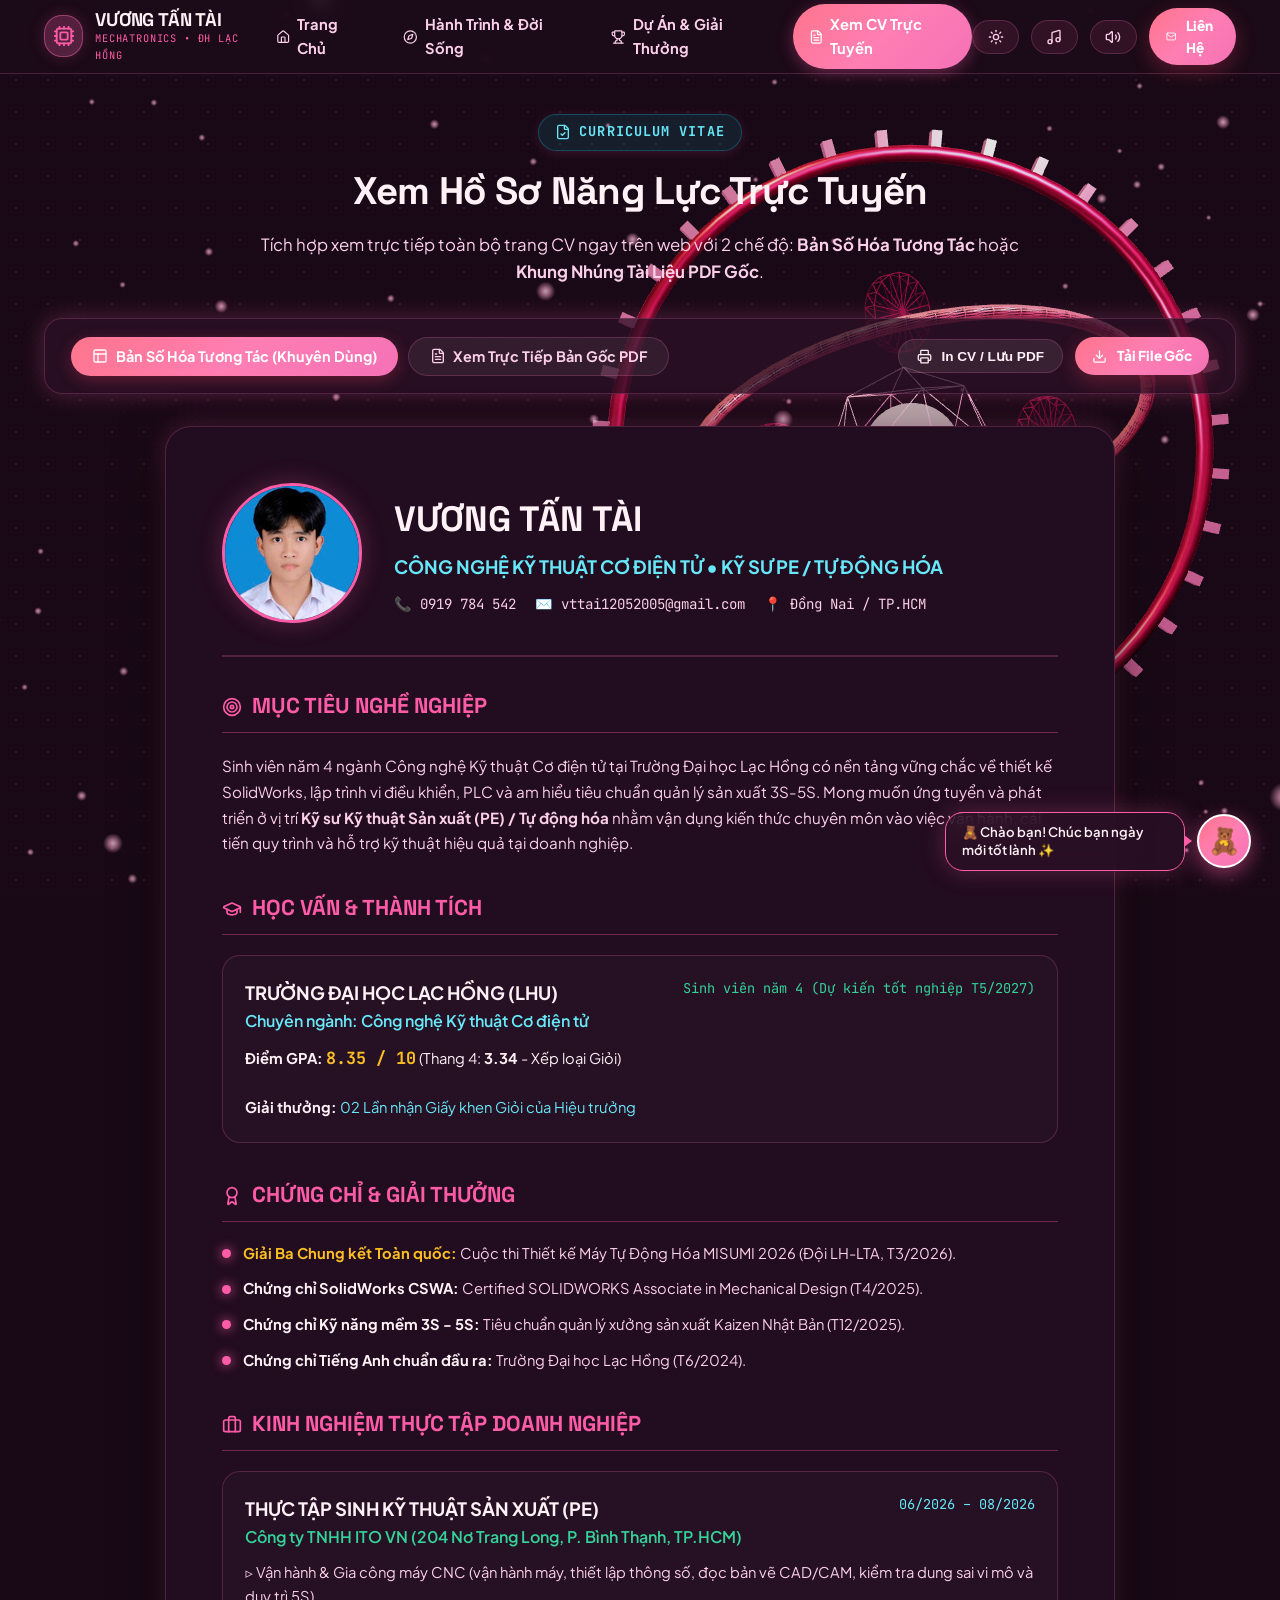
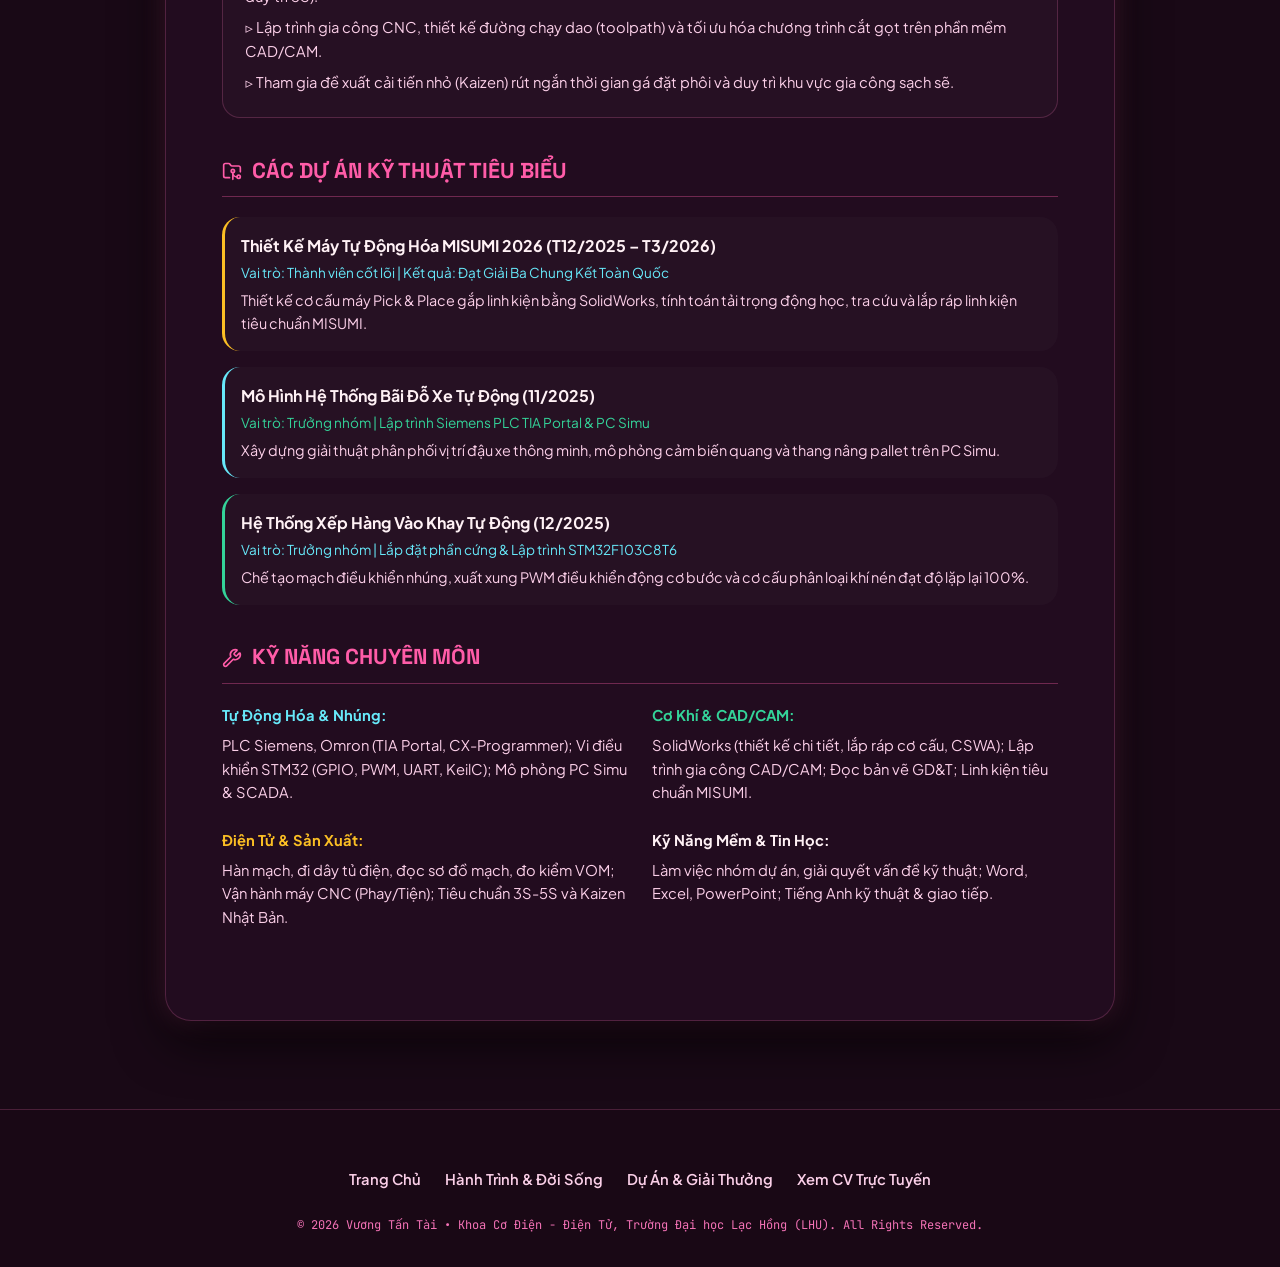
==== cv.html @ c49052ca "feat: portfolio vuong tan tai kawaii pink edition with bgm and video autoplay" ====
<!DOCTYPE html>
<html lang="vi" data-theme="dark">
<head>
  <meta charset="UTF-8">
  <meta name="viewport" content="width=device-width, initial-scale=1.0">
  <title>Xem CV Trực Tuyến | Vương Tấn Tài - Kỹ sư Cơ Điện Tử</title>
  
  <meta name="description" content="Xem trực tiếp bản CV số hóa và tài liệu PDF của Vương Tấn Tài - Kỹ sư Cơ Điện Tử / PE & Tự Động Hóa ĐH Lạc Hồng.">
  <meta property="og:image" content="assets/images/avatar.png">

  <!-- Google Fonts -->
  <link rel="preconnect" href="https://fonts.googleapis.com">
  <link rel="preconnect" href="https://fonts.gstatic.com" crossorigin>
  <link href="https://fonts.googleapis.com/css2?family=JetBrains+Mono:wght@400;600;700&family=Plus+Jakarta+Sans:wght@400;500;600;700;800&family=Space+Grotesk:wght@500;600;700;800&display=swap" rel="stylesheet">

  <link rel="stylesheet" href="assets/css/style.css">
  <link rel="stylesheet" href="assets/css/components.css">
  <link rel="icon" type="image/svg+xml" href="assets/images/svg/lhu-logo.svg">
</head>
<body>

  <!-- Three.js 3D Background Scene -->
  <div id="three-canvas-container"></div>
  <div class="bg-grid-overlay"></div>
  <div class="noise-overlay"></div>

  <div class="app-wrapper">

    <!-- Header Navigation Bar -->
    <header class="hud-nav">
      <div class="container hud-nav-inner">
        <a href="index.html" class="brand-logo">
          <div class="brand-icon">
            <i data-lucide="cpu" style="width:22px;height:22px;"></i>
          </div>
          <div class="brand-text">
            <span class="brand-name">VƯƠNG TẤN TÀI</span>
            <span class="brand-badge">MECHATRONICS &bull; ĐH LẠC HỒNG</span>
          </div>
        </a>

        <nav>
          <ul class="nav-links">
            <li><a href="index.html" class="nav-link"><i data-lucide="home" style="width:16px;height:16px;"></i> Trang Chủ</a></li>
            <li><a href="hanh-trinh.html" class="nav-link"><i data-lucide="compass" style="width:16px;height:16px;"></i> Hành Trình & Đời Sống</a></li>
            <li><a href="du-an-giai-thuong.html" class="nav-link"><i data-lucide="trophy" style="width:16px;height:16px;"></i> Dự Án & Giải Thưởng</a></li>
            <li><a href="cv.html" class="nav-link active"><i data-lucide="file-text" style="width:16px;height:16px;"></i> Xem CV Trực Tuyến</a></li>
          </ul>
        </nav>

        <div class="nav-actions">
          <button id="btn-theme-toggle" class="btn-icon" title="Chế độ màu">
            <i data-lucide="sun" style="width:16px;height:16px;"></i>
          </button>
          <button id="btn-music-toggle" class="btn-icon" title="Bật/Tắt nhạc nền (BGM)">
            <i data-lucide="music" style="width:16px;height:16px;"></i>
          </button>
          <button id="btn-sound-toggle" class="btn-icon" title="Âm thanh hiệu ứng">
            <i data-lucide="volume-2" style="width:16px;height:16px;"></i>
          </button>
          <a href="index.html#contact" class="btn-primary" style="padding:0.45rem 1.1rem;font-size:0.85rem;">
            <i data-lucide="mail" style="width:15px;height:15px;"></i>
            <span>Liên Hệ</span>
          </a>
        </div>
      </div>
    </header>

    <!-- Page Header Banner -->
    <section class="section" style="padding-top:calc(var(--header-height) + 2.5rem);padding-bottom:2rem;">
      <div class="container text-center" style="max-width:850px;margin:0 auto;text-align:center;">
        <div class="section-tag" style="background:rgba(0,217,245,0.1);border-color:rgba(0,217,245,0.25);color:var(--accent-cyan);">
          <i data-lucide="file-check"></i>
          <span>Curriculum Vitae</span>
        </div>
        <h1 class="section-title">
          Xem Hồ Sơ Năng Lực Trực Tuyến
        </h1>
        <p class="section-subtitle">
          Tích hợp xem trực tiếp toàn bộ trang CV ngay trên web với 2 chế độ: <strong>Bản Số Hóa Tương Tác</strong> hoặc <strong>Khung Nhúng Tài Liệu PDF Gốc</strong>.
        </p>
      </div>
    </section>

    <!-- CV Viewer Main Wrapper -->
    <section class="section" style="padding-top:0;">
      <div class="container">
        
        <!-- View Controls Toolbar -->
        <div class="cv-viewer-controls">
          <div class="cv-tabs">
            <button id="tab-btn-digital" class="cv-tab-btn active" onclick="switchCvView('digital')">
              <i data-lucide="layout" style="width:16px;height:16px;"></i>
              <span>Bản Số Hóa Tương Tác (Khuyên Dùng)</span>
            </button>
            <button id="tab-btn-pdf" class="cv-tab-btn" onclick="switchCvView('pdf')">
              <i data-lucide="file-text" style="width:16px;height:16px;"></i>
              <span>Xem Trực Tiếp Bản Gốc PDF</span>
            </button>
          </div>

          <div style="display:flex;align-items:center;gap:0.75rem;">
            <button class="btn-secondary" onclick="window.print()" style="padding:0.5rem 1.1rem;font-size:0.85rem;" title="In CV ra giấy hoặc xuất PDF trình duyệt">
              <i data-lucide="printer" style="width:15px;height:15px;"></i>
              <span>In CV / Lưu PDF</span>
            </button>
            <a href="assets/docs/CV-VuongTanTai-Mechatronics.pdf" target="_blank" download="CV-VuongTanTai-Mechatronics.pdf" class="btn-primary" style="padding:0.5rem 1.1rem;font-size:0.85rem;" title="Tải file PDF lưu về máy">
              <i data-lucide="download" style="width:15px;height:15px;"></i>
              <span>Tải File Gốc</span>
            </a>
          </div>
        </div>

        <!-- 1. VIEW MODE A: Digital Interactive Web CV Sheet -->
        <div id="cv-digital-view" class="digital-cv-sheet">
          
          <!-- Header: Avatar + Title -->
          <div class="cv-sheet-header">
            <div class="cv-avatar-box">
              <img src="assets/images/avatar.png" alt="Vương Tấn Tài">
            </div>
            <div>
              <h2 style="font-family:var(--font-display);font-size:2.2rem;font-weight:800;color:var(--text-primary);margin-bottom:0.3rem;">
                VƯƠNG TẤN TÀI
              </h2>
              <div style="font-size:1.15rem;font-weight:700;color:var(--accent-cyan);margin-bottom:0.75rem;">
                CÔNG NGHỆ KỸ THUẬT CƠ ĐIỆN TỬ &bull; KỸ SƯ PE / TỰ ĐỘNG HÓA
              </div>
              <div style="display:flex;flex-wrap:wrap;gap:1.2rem;font-size:0.88rem;color:var(--text-secondary);font-family:var(--font-mono);">
                <span>📞 0919 784 542</span>
                <span>✉️ vttai12052005@gmail.com</span>
                <span>📍 Đồng Nai / TP.HCM</span>
              </div>
            </div>
          </div>

          <!-- Section 1: Tóm Tắt & Mục Tiêu Nghề Nghiệp -->
          <div class="cv-section-block">
            <div class="cv-block-title">
              <i data-lucide="target" style="width:20px;height:20px;"></i>
              <span>MỤC TIÊU NGHỀ NGHIỆP</span>
            </div>
            <p style="color:var(--text-secondary);line-height:1.7;font-size:0.95rem;">
              Sinh viên năm 4 ngành Công nghệ Kỹ thuật Cơ điện tử tại Trường Đại học Lạc Hồng có nền tảng vững chắc về thiết kế SolidWorks, lập trình vi điều khiển, PLC và am hiểu tiêu chuẩn quản lý sản xuất 3S-5S. Mong muốn ứng tuyển và phát triển ở vị trí <strong>Kỹ sư Kỹ thuật Sản xuất (PE) / Tự động hóa</strong> nhằm vận dụng kiến thức chuyên môn vào việc vận hành, cải tiến quy trình và hỗ trợ kỹ thuật hiệu quả tại doanh nghiệp.
            </p>
          </div>

          <!-- Section 2: Học Vấn & Thành Tích Xuất Sắc -->
          <div class="cv-section-block">
            <div class="cv-block-title">
              <i data-lucide="graduation-cap" style="width:20px;height:20px;"></i>
              <span>HỌC VẤN & THÀNH TÍCH</span>
            </div>
            <div style="background:rgba(255,255,255,0.02);border:1px solid var(--border-color);border-radius:var(--radius-md);padding:1.4rem;">
              <div style="display:flex;justify-content:space-between;align-items:flex-start;flex-wrap:wrap;margin-bottom:0.5rem;">
                <div>
                  <h4 style="font-size:1.15rem;color:var(--text-primary);font-weight:700;">TRƯỜNG ĐẠI HỌC LẠC HỒNG (LHU)</h4>
                  <div style="color:var(--accent-cyan);font-weight:600;">Chuyên ngành: Công nghệ Kỹ thuật Cơ điện tử</div>
                </div>
                <div class="font-mono" style="font-size:0.85rem;color:var(--accent-emerald);">
                  Sinh viên năm 4 (Dự kiến tốt nghiệp T5/2027)
                </div>
              </div>
              <div style="margin-top:0.75rem;display:flex;flex-wrap:wrap;gap:1.5rem;font-size:0.92rem;">
                <div><strong>Điểm GPA:</strong> <span class="text-gold font-mono" style="font-size:1.05rem;font-weight:700;">8.35 / 10</span> (Thang 4: <strong>3.34</strong> - Xếp loại Giỏi)</div>
                <div><strong>Giải thưởng:</strong> <span style="color:var(--accent-cyan);">02 Lần nhận Giấy khen Giỏi của Hiệu trưởng</span></div>
              </div>
            </div>
          </div>

          <!-- Section 3: Chứng Chỉ Chuyên Môn -->
          <div class="cv-section-block">
            <div class="cv-block-title">
              <i data-lucide="award" style="width:20px;height:20px;"></i>
              <span>CHỨNG CHỈ & GIẢI THƯỞNG</span>
            </div>
            <ul style="list-style:none;display:flex;flex-direction:column;gap:0.75rem;font-size:0.92rem;color:var(--text-secondary);">
              <li style="display:flex;align-items:center;gap:0.75rem;">
                <span class="pulse-dot"></span>
                <span><strong style="color:var(--accent-gold);">Giải Ba Chung kết Toàn quốc:</strong> Cuộc thi Thiết kế Máy Tự Động Hóa MISUMI 2026 (Đội LH-LTA, T3/2026).</span>
              </li>
              <li style="display:flex;align-items:center;gap:0.75rem;">
                <span class="pulse-dot"></span>
                <span><strong style="color:var(--text-primary);">Chứng chỉ SolidWorks CSWA:</strong> Certified SOLIDWORKS Associate in Mechanical Design (T4/2025).</span>
              </li>
              <li style="display:flex;align-items:center;gap:0.75rem;">
                <span class="pulse-dot"></span>
                <span><strong style="color:var(--text-primary);">Chứng chỉ Kỹ năng mềm 3S - 5S:</strong> Tiêu chuẩn quản lý xưởng sản xuất Kaizen Nhật Bản (T12/2025).</span>
              </li>
              <li style="display:flex;align-items:center;gap:0.75rem;">
                <span class="pulse-dot"></span>
                <span><strong style="color:var(--text-primary);">Chứng chỉ Tiếng Anh chuẩn đầu ra:</strong> Trường Đại học Lạc Hồng (T6/2024).</span>
              </li>
            </ul>
          </div>

          <!-- Section 4: Kinh Nghiệm Thực Tế -->
          <div class="cv-section-block">
            <div class="cv-block-title">
              <i data-lucide="briefcase" style="width:20px;height:20px;"></i>
              <span>KINH NGHIỆM THỰC TẬP DOANH NGHIỆP</span>
            </div>
            <div style="background:rgba(255,255,255,0.02);border:1px solid var(--border-color);border-radius:var(--radius-md);padding:1.4rem;">
              <div style="display:flex;justify-content:space-between;align-items:flex-start;flex-wrap:wrap;margin-bottom:0.5rem;">
                <div>
                  <h4 style="font-size:1.15rem;color:var(--text-primary);font-weight:700;">THỰC TẬP SINH KỸ THUẬT SẢN XUẤT (PE)</h4>
                  <div style="color:var(--accent-emerald);font-weight:600;">Công ty TNHH ITO VN (204 Nơ Trang Long, P. Bình Thạnh, TP.HCM)</div>
                </div>
                <div class="font-mono" style="font-size:0.85rem;color:var(--accent-cyan);">
                  06/2026 – 08/2026
                </div>
              </div>
              <ul style="list-style:none;margin-top:0.75rem;display:flex;flex-direction:column;gap:0.5rem;font-size:0.92rem;color:var(--text-secondary);">
                <li>▹ Vận hành & Gia công máy CNC (vận hành máy, thiết lập thông số, đọc bản vẽ CAD/CAM, kiểm tra dung sai vi mô và duy trì 5S).</li>
                <li>▹ Lập trình gia công CNC, thiết kế đường chạy dao (toolpath) và tối ưu hóa chương trình cắt gọt trên phần mềm CAD/CAM.</li>
                <li>▹ Tham gia đề xuất cải tiến nhỏ (Kaizen) rút ngắn thời gian gá đặt phôi và duy trì khu vực gia công sạch sẽ.</li>
              </ul>
            </div>
          </div>

          <!-- Section 5: Các Dự Án Đại Học Tiêu Biểu -->
          <div class="cv-section-block">
            <div class="cv-block-title">
              <i data-lucide="folder-git-2" style="width:20px;height:20px;"></i>
              <span>CÁC DỰ ÁN KỸ THUẬT TIÊU BIỂU</span>
            </div>
            <div style="display:flex;flex-direction:column;gap:1rem;">
              <div style="padding:1rem;background:rgba(255,255,255,0.02);border-radius:var(--radius-md);border-left:3px solid var(--accent-gold);">
                <strong style="color:var(--text-primary);display:block;font-size:1rem;">Thiết Kế Máy Tự Động Hóa MISUMI 2026 (T12/2025 – T3/2026)</strong>
                <span style="font-size:0.85rem;color:var(--accent-cyan);">Vai trò: Thành viên cốt lõi | Kết quả: Đạt Giải Ba Chung Kết Toàn Quốc</span>
                <p style="font-size:0.9rem;color:var(--text-secondary);margin-top:0.3rem;">Thiết kế cơ cấu máy Pick & Place gắp linh kiện bằng SolidWorks, tính toán tải trọng động học, tra cứu và lắp ráp linh kiện tiêu chuẩn MISUMI.</p>
              </div>

              <div style="padding:1rem;background:rgba(255,255,255,0.02);border-radius:var(--radius-md);border-left:3px solid var(--accent-cyan);">
                <strong style="color:var(--text-primary);display:block;font-size:1rem;">Mô Hình Hệ Thống Bãi Đỗ Xe Tự Động (11/2025)</strong>
                <span style="font-size:0.85rem;color:var(--accent-emerald);">Vai trò: Trưởng nhóm | Lập trình Siemens PLC TIA Portal & PC Simu</span>
                <p style="font-size:0.9rem;color:var(--text-secondary);margin-top:0.3rem;">Xây dựng giải thuật phân phối vị trí đậu xe thông minh, mô phỏng cảm biến quang và thang nâng pallet trên PC Simu.</p>
              </div>

              <div style="padding:1rem;background:rgba(255,255,255,0.02);border-radius:var(--radius-md);border-left:3px solid var(--accent-emerald);">
                <strong style="color:var(--text-primary);display:block;font-size:1rem;">Hệ Thống Xếp Hàng Vào Khay Tự Động (12/2025)</strong>
                <span style="font-size:0.85rem;color:var(--accent-cyan);">Vai trò: Trưởng nhóm | Lắp đặt phần cứng & Lập trình STM32F103C8T6</span>
                <p style="font-size:0.9rem;color:var(--text-secondary);margin-top:0.3rem;">Chế tạo mạch điều khiển nhúng, xuất xung PWM điều khiển động cơ bước và cơ cấu phân loại khí nén đạt độ lặp lại 100%.</p>
              </div>
            </div>
          </div>

          <!-- Section 6: Kỹ Năng Kỹ Thuật -->
          <div class="cv-section-block">
            <div class="cv-block-title">
              <i data-lucide="wrench" style="width:20px;height:20px;"></i>
              <span>KỸ NĂNG CHUYÊN MÔN</span>
            </div>
            <div style="display:grid;grid-template-columns:1fr 1fr;gap:1.5rem;font-size:0.92rem;">
              <div>
                <strong style="color:var(--accent-cyan);display:block;margin-bottom:0.4rem;">Tự Động Hóa & Nhúng:</strong>
                <p style="color:var(--text-secondary);">PLC Siemens, Omron (TIA Portal, CX-Programmer); Vi điều khiển STM32 (GPIO, PWM, UART, KeilC); Mô phỏng PC Simu & SCADA.</p>
              </div>
              <div>
                <strong style="color:var(--accent-emerald);display:block;margin-bottom:0.4rem;">Cơ Khí & CAD/CAM:</strong>
                <p style="color:var(--text-secondary);">SolidWorks (thiết kế chi tiết, lắp ráp cơ cấu, CSWA); Lập trình gia công CAD/CAM; Đọc bản vẽ GD&T; Linh kiện tiêu chuẩn MISUMI.</p>
              </div>
              <div>
                <strong style="color:var(--accent-gold);display:block;margin-bottom:0.4rem;">Điện Tử & Sản Xuất:</strong>
                <p style="color:var(--text-secondary);">Hàn mạch, đi dây tủ điện, đọc sơ đồ mạch, đo kiểm VOM; Vận hành máy CNC (Phay/Tiện); Tiêu chuẩn 3S-5S và Kaizen Nhật Bản.</p>
              </div>
              <div>
                <strong style="color:var(--text-primary);display:block;margin-bottom:0.4rem;">Kỹ Năng Mềm & Tin Học:</strong>
                <p style="color:var(--text-secondary);">Làm việc nhóm dự án, giải quyết vấn đề kỹ thuật; Word, Excel, PowerPoint; Tiếng Anh kỹ thuật & giao tiếp.</p>
              </div>
            </div>
          </div>

        </div>

        <!-- 2. VIEW MODE B: Embedded PDF Document Viewer -->
        <div id="cv-pdf-view" class="pdf-embed-wrapper" style="display:none;">
          <object data="assets/docs/CV-VuongTanTai-Mechatronics.pdf" type="application/pdf" width="100%" height="100%">
            <iframe src="assets/docs/CV-VuongTanTai-Mechatronics.pdf" width="100%" height="100%" style="border:none;">
              <p>Trình duyệt của bạn không hỗ trợ xem PDF trực tiếp. <a href="assets/docs/CV-VuongTanTai-Mechatronics.pdf" target="_blank" style="color:var(--accent-emerald);">Nhấn vào đây để tải về file PDF</a>.</p>
            </iframe>
          </object>
        </div>

      </div>
    </section>

    <!-- Footer -->
    <footer class="site-footer">
      <div class="container" style="text-align:center;">
        <ul class="footer-nav">
          <li><a href="index.html">Trang Chủ</a></li>
          <li><a href="hanh-trinh.html">Hành Trình & Đời Sống</a></li>
          <li><a href="du-an-giai-thuong.html">Dự Án & Giải Thưởng</a></li>
          <li><a href="cv.html">Xem CV Trực Tuyến</a></li>
        </ul>
        <div class="font-mono" style="font-size:0.75rem;color:var(--text-muted);">
          &copy; 2026 Vương Tấn Tài &bull; Khoa Cơ Điện - Điện Tử, Trường Đại học Lạc Hồng (LHU). All Rights Reserved.
        </div>
      </div>
    </footer>

  </div>

  <!-- Global Lightbox Modal -->
  <div id="portfolio-modal" class="modal-overlay">
    <div class="modal-content-box">
      <button class="modal-close-btn" onclick="closeModal()" title="Đóng cửa sổ">
        <i data-lucide="x" style="width:20px;height:20px;"></i>
      </button>
      <div id="modal-body-content"></div>
    </div>
  </div>

  <!-- Toast Notification Alert -->
  <div id="toast-msg" class="toast-msg">
    <i data-lucide="check-circle" style="color:var(--accent-emerald);width:20px;height:20px;"></i>
    <span id="toast-text">Đã sao chép!</span>
  </div>

  <!-- Scripts -->
  <script src="assets/vendor/three.min.js"></script>
  <script src="assets/vendor/gsap.min.js"></script>
  <script src="assets/vendor/ScrollTrigger.min.js"></script>
  <script src="assets/vendor/canvas-confetti.min.js"></script>
  <script src="assets/vendor/lucide.min.js"></script>

  <script src="assets/js/data.js"></script>
  <script src="assets/js/three-scene.js"></script>
  <script src="assets/js/gsap-animations.js"></script>
  <script src="assets/js/main.js"></script>

  <script>
    function switchCvView(mode) {
      const digitalView = document.getElementById('cv-digital-view');
      const pdfView = document.getElementById('cv-pdf-view');
      const btnDigital = document.getElementById('tab-btn-digital');
      const btnPdf = document.getElementById('tab-btn-pdf');

      if (mode === 'digital') {
        digitalView.style.display = 'block';
        pdfView.style.display = 'none';
        btnDigital.classList.add('active');
        btnPdf.classList.remove('active');
      } else {
        digitalView.style.display = 'none';
        pdfView.style.display = 'block';
        btnPdf.classList.add('active');
        btnDigital.classList.remove('active');
      }
    }
  </script>
</body>
</html>
---- assets/css/style.css ----
/* 
 * Kawaii Pink & Sakura Theme Stylesheet
 * Portfolio of Vuong Tan Tai - Mechatronics & PE Engineer (Cute Edition)
 */

:root {
  /* Sweet Sakura Dark / Cyber Pink (Default) */
  --bg-primary: #190916;
  --bg-secondary: #270f22;
  --bg-card: rgba(45, 17, 39, 0.75);
  --bg-card-hover: rgba(65, 23, 56, 0.92);
  --bg-glass: rgba(28, 11, 25, 0.88);
  --border-color: rgba(244, 114, 182, 0.22);
  --border-glow: rgba(255, 105, 180, 0.45);
  
  --text-primary: #fff1f5;
  --text-secondary: #fbcfe8;
  --text-muted: #f472b6;
  
  --accent-pink: #ff5ca8;
  --accent-sakura: #f472b6;
  --accent-rose: #fb7185;
  --accent-strawberry: #f43f5e;
  --accent-cream: #ffe4e6;
  --accent-gold: #fbbf24;
  --accent-cyan: #67e8f9;
  --accent-emerald: #34d399;
  --accent-purple: #c084fc;
  
  --gradient-cyber: linear-gradient(135deg, #ff758c 0%, #ff7eb3 50%, #f472b6 100%);
  --gradient-gold: linear-gradient(135deg, #fbcfe8 0%, #fbbf24 100%);
  --gradient-card: linear-gradient(180deg, rgba(65, 23, 56, 0.5) 0%, rgba(35, 13, 31, 0.8) 100%);
  
  --font-sans: 'Plus Jakarta Sans', system-ui, -apple-system, sans-serif;
  --font-display: 'Space Grotesk', system-ui, sans-serif;
  --font-mono: 'JetBrains Mono', monospace;
  
  --radius-sm: 10px;
  --radius-md: 18px;
  --radius-lg: 26px;
  --radius-full: 9999px;
  
  --shadow-glow: 0 0 25px rgba(255, 105, 180, 0.25);
  --shadow-card: 0 10px 30px -10px rgba(0, 0, 0, 0.6);
  
  --header-height: 74px;
  --transition-fast: 0.2s cubic-bezier(0.34, 1.56, 0.64, 1);
  --transition-normal: 0.35s cubic-bezier(0.16, 1, 0.3, 1);
}

[data-theme="light"] {
  /* Pastel Strawberry Milk (Light Cute Mode) */
  --bg-primary: #fff5f8;
  --bg-secondary: #fdf2f8;
  --bg-card: rgba(255, 255, 255, 0.94);
  --bg-card-hover: rgba(255, 255, 255, 1);
  --bg-glass: rgba(255, 245, 248, 0.92);
  --border-color: rgba(244, 114, 182, 0.28);
  --border-glow: rgba(251, 113, 133, 0.45);
  
  --text-primary: #4c0519;
  --text-secondary: #831843;
  --text-muted: #be185d;
  
  --shadow-card: 0 12px 30px -5px rgba(244, 63, 94, 0.08);
  --shadow-glow: 0 0 25px rgba(244, 114, 182, 0.22);
}

/* Reset & Custom Teddy Bear Cursor */
*, *::before, *::after {
  box-sizing: border-box;
  margin: 0;
  padding: 0;
}

html, body {
  cursor: url('../images/svg/cute-bear-cursor.svg') 4 4, auto !important;
  scroll-behavior: smooth;
  font-size: 16px;
  text-size-adjust: 100%;
}

a, button, [role="button"], input, select, textarea, .spotlight-card, .btn-primary, .btn-secondary, .nav-link, .gallery-media, .cv-tab-btn {
  cursor: url('../images/svg/cute-bear-pointer.svg') 12 12, pointer !important;
}

body {
  font-family: var(--font-sans);
  background-color: var(--bg-primary);
  color: var(--text-primary);
  line-height: 1.6;
  overflow-x: hidden;
  position: relative;
  min-height: 100vh;
  transition: background-color var(--transition-normal), color var(--transition-normal);
}

/* Floating Cute Trail Sparkle Element */
.kawaii-sparkle {
  position: fixed;
  pointer-events: none;
  z-index: 99999;
  user-select: none;
  font-size: 1.25rem;
  animation: float-sparkle 1.2s cubic-bezier(0.25, 1, 0.5, 1) forwards;
  filter: drop-shadow(0 2px 6px rgba(244, 63, 94, 0.4));
}

@keyframes float-sparkle {
  0% {
    opacity: 1;
    transform: translate(-50%, -50%) scale(0.6) rotate(0deg);
  }
  50% {
    opacity: 0.9;
    transform: translate(-50%, -80px) scale(1.2) rotate(20deg);
  }
  100% {
    opacity: 0;
    transform: translate(-50%, -130px) scale(0.4) rotate(45deg);
  }
}

/* Three.js Canvas container */
#three-canvas-container {
  position: fixed;
  top: 0;
  left: 0;
  width: 100vw;
  height: 100vh;
  z-index: 1;
  pointer-events: auto;
  opacity: 0.88;
}

/* Cute Pastel Dot Grid Pattern */
.bg-grid-overlay {
  position: fixed;
  top: 0;
  left: 0;
  width: 100%;
  height: 100%;
  background-image: 
    radial-gradient(rgba(244, 114, 182, 0.15) 1.5px, transparent 1.5px);
  background-size: 32px 32px;
  pointer-events: none;
  z-index: 0;
}

.noise-overlay {
  position: fixed;
  top: 0;
  left: 0;
  width: 100%;
  height: 100%;
  opacity: 0.02;
  pointer-events: none;
  z-index: 2;
  background-image: radial-gradient(rgba(255,255,255,0.8) 1px, transparent 0);
  background-size: 8px 8px;
}

/* App Main Wrapper */
.app-wrapper {
  position: relative;
  z-index: 3;
}

.container {
  width: 100%;
  max-width: 1240px;
  margin-left: auto;
  margin-right: auto;
  padding-left: 1.5rem;
  padding-right: 1.5rem;
}

/* Section Common */
.section {
  padding: 5.5rem 0;
  position: relative;
}

.section-header {
  text-align: center;
  max-width: 820px;
  margin: 0 auto 3rem auto;
}

.section-tag {
  display: inline-flex;
  align-items: center;
  gap: 0.5rem;
  font-family: var(--font-mono);
  font-size: 0.85rem;
  font-weight: 700;
  letter-spacing: 0.08em;
  text-transform: uppercase;
  color: var(--accent-pink);
  background: rgba(255, 92, 168, 0.14);
  border: 1px solid rgba(255, 92, 168, 0.35);
  padding: 0.4rem 1rem;
  border-radius: var(--radius-full);
  margin-bottom: 1rem;
  box-shadow: 0 2px 12px rgba(255, 92, 168, 0.15);
}

.section-tag i, .section-tag svg {
  width: 16px;
  height: 16px;
}

.section-title {
  font-family: var(--font-display);
  font-size: 2.4rem;
  font-weight: 800;
  letter-spacing: -0.02em;
  color: var(--text-primary);
  line-height: 1.25;
  margin-bottom: 1rem;
}

.section-subtitle {
  font-size: 1.05rem;
  color: var(--text-secondary);
  line-height: 1.65;
}

/* Typography Helpers */
.text-gradient {
  background: var(--gradient-cyber);
  -webkit-background-clip: text;
  -webkit-text-fill-color: transparent;
  display: inline-block;
}

.text-gold { color: var(--accent-gold); }
.text-cyan { color: var(--accent-pink); }
.text-emerald { color: #f43f5e; }
.font-mono { font-family: var(--font-mono); }

/* HUD Navigation Bar */
.hud-nav {
  position: fixed;
  top: 0;
  left: 0;
  right: 0;
  height: var(--header-height);
  background: var(--bg-glass);
  backdrop-filter: blur(18px);
  -webkit-backdrop-filter: blur(18px);
  border-bottom: 1px solid var(--border-color);
  z-index: 100;
  transition: all var(--transition-fast);
}

.hud-nav-inner {
  display: flex;
  align-items: center;
  justify-content: space-between;
  height: 100%;
}

.brand-logo {
  display: flex;
  align-items: center;
  gap: 0.75rem;
  text-decoration: none;
  color: var(--text-primary);
}

.brand-icon {
  width: 42px;
  height: 42px;
  border-radius: var(--radius-md);
  background: linear-gradient(135deg, rgba(255, 92, 168, 0.25), rgba(244, 114, 182, 0.25));
  border: 1px solid var(--border-glow);
  display: flex;
  align-items: center;
  justify-content: center;
  color: var(--accent-pink);
  font-size: 1.3rem;
  box-shadow: 0 0 15px rgba(255, 92, 168, 0.2);
}

.brand-text {
  display: flex;
  flex-direction: column;
}

.brand-name {
  font-family: var(--font-display);
  font-size: 1.15rem;
  font-weight: 800;
  letter-spacing: -0.01em;
  line-height: 1.1;
}

.brand-badge {
  font-family: var(--font-mono);
  font-size: 0.65rem;
  color: var(--accent-pink);
  letter-spacing: 0.08em;
  text-transform: uppercase;
}

/* Nav Links for 4 Multi-Pages */
.nav-links {
  display: flex;
  align-items: center;
  gap: 0.5rem;
  list-style: none;
}

.nav-link {
  display: inline-flex;
  align-items: center;
  gap: 0.45rem;
  padding: 0.55rem 1rem;
  font-size: 0.92rem;
  font-weight: 700;
  color: var(--text-secondary);
  text-decoration: none;
  border-radius: var(--radius-full);
  transition: all var(--transition-fast);
}

.nav-link:hover {
  color: var(--text-primary);
  background: rgba(244, 114, 182, 0.15);
  transform: translateY(-1px);
}

.nav-link.active {
  color: #fff;
  background: var(--gradient-cyber);
  box-shadow: 0 4px 15px rgba(255, 92, 168, 0.35);
}

.nav-actions {
  display: flex;
  align-items: center;
  gap: 0.75rem;
}

.btn-icon {
  padding: 0.5rem 0.9rem;
  border-radius: var(--radius-full);
  background: rgba(255, 92, 168, 0.1);
  border: 1px solid var(--border-color);
  color: var(--text-secondary);
  cursor: pointer;
  display: inline-flex;
  align-items: center;
  gap: 0.4rem;
  font-size: 0.85rem;
  font-weight: 700;
  transition: all var(--transition-fast);
}

.btn-icon:hover {
  color: var(--text-primary);
  border-color: var(--accent-pink);
  background: rgba(255, 92, 168, 0.2);
  transform: scale(1.05);
}

.btn-icon.music-playing {
  color: #fff;
  background: var(--gradient-cyber);
  border-color: transparent;
  box-shadow: 0 0 16px rgba(255, 92, 168, 0.6);
  animation: pulseMusicBtn 2.2s infinite ease-in-out;
}

@keyframes pulseMusicBtn {
  0%, 100% {
    transform: scale(1);
    box-shadow: 0 0 12px rgba(255, 92, 168, 0.45);
  }
  50% {
    transform: scale(1.08);
    box-shadow: 0 0 22px rgba(255, 92, 168, 0.75);
  }
}

/* Buttons */
.btn-primary {
  display: inline-flex;
  align-items: center;
  justify-content: center;
  gap: 0.6rem;
  padding: 0.85rem 1.8rem;
  background: var(--gradient-cyber);
  color: #ffffff;
  font-weight: 800;
  font-size: 0.95rem;
  border-radius: var(--radius-full);
  text-decoration: none;
  border: none;
  cursor: pointer;
  box-shadow: 0 6px 20px rgba(244, 63, 94, 0.3);
  transition: all var(--transition-fast);
}

.btn-primary:hover {
  transform: translateY(-2px) scale(1.02);
  box-shadow: 0 10px 28px rgba(244, 63, 94, 0.45);
}

.btn-secondary {
  display: inline-flex;
  align-items: center;
  justify-content: center;
  gap: 0.6rem;
  padding: 0.85rem 1.8rem;
  background: rgba(255, 255, 255, 0.08);
  color: var(--text-primary);
  font-weight: 700;
  font-size: 0.95rem;
  border-radius: var(--radius-full);
  text-decoration: none;
  border: 1.5px solid var(--border-color);
  cursor: pointer;
  transition: all var(--transition-fast);
}

.btn-secondary:hover {
  background: rgba(244, 114, 182, 0.18);
  border-color: var(--accent-pink);
  transform: translateY(-2px);
}

/* Hero Section */
.hero-section {
  min-height: 88vh;
  display: flex;
  align-items: center;
  padding-top: calc(var(--header-height) + 2rem);
  padding-bottom: 4rem;
  position: relative;
}

.hero-grid {
  display: grid;
  grid-template-columns: 1.15fr 0.85fr;
  gap: 3rem;
  align-items: center;
}

.hero-content {
  position: relative;
  z-index: 5;
}

.status-pill {
  display: inline-flex;
  align-items: center;
  gap: 0.6rem;
  padding: 0.4rem 1.1rem;
  background: rgba(255, 92, 168, 0.12);
  border: 1px solid rgba(255, 92, 168, 0.35);
  border-radius: var(--radius-full);
  font-family: var(--font-mono);
  font-size: 0.82rem;
  font-weight: 700;
  color: var(--accent-pink);
  margin-bottom: 1.25rem;
}

.pulse-dot {
  width: 9px;
  height: 9px;
  border-radius: 50%;
  background: #ff5ca8;
  box-shadow: 0 0 12px #ff5ca8;
  animation: pulse-ring 2s infinite ease-out;
}

@keyframes pulse-ring {
  0% { transform: scale(0.95); opacity: 1; }
  50% { transform: scale(1.4); opacity: 0.4; }
  100% { transform: scale(0.95); opacity: 1; }
}

.hero-name {
  font-family: var(--font-display);
  font-size: 3.6rem;
  font-weight: 800;
  letter-spacing: -0.03em;
  line-height: 1.1;
  margin-bottom: 0.8rem;
}

.hero-role {
  font-size: 1.28rem;
  font-weight: 700;
  color: var(--accent-pink);
  display: flex;
  align-items: center;
  gap: 0.75rem;
  margin-bottom: 1.25rem;
}

.hero-role-badge {
  font-family: var(--font-mono);
  font-size: 0.75rem;
  padding: 0.25rem 0.7rem;
  border-radius: var(--radius-full);
  background: rgba(255, 92, 168, 0.2);
  border: 1px solid rgba(255, 92, 168, 0.4);
  color: var(--text-primary);
}

.hero-bio {
  font-size: 1.05rem;
  color: var(--text-secondary);
  line-height: 1.7;
  margin-bottom: 2rem;
  max-width: 620px;
}

.hero-meta-row {
  display: flex;
  flex-wrap: wrap;
  gap: 1.25rem;
  margin-bottom: 2rem;
  padding: 1rem 1.4rem;
  background: var(--bg-card);
  border: 1.5px solid var(--border-color);
  border-radius: var(--radius-lg);
  font-size: 0.92rem;
  box-shadow: var(--shadow-glow);
}

.hero-meta-item {
  display: flex;
  align-items: center;
  gap: 0.5rem;
  color: var(--text-secondary);
}

.hero-meta-item strong {
  color: var(--text-primary);
}

.hero-cta-group {
  display: flex;
  flex-wrap: wrap;
  align-items: center;
  gap: 1rem;
}

/* Avatar Card */
.hero-visual-card {
  position: relative;
  display: flex;
  flex-direction: column;
  align-items: center;
}

.avatar-wrapper {
  position: relative;
  width: 290px;
  height: 290px;
  margin-bottom: 1.5rem;
}

.avatar-ring-outer {
  position: absolute;
  inset: -14px;
  border-radius: 50%;
  border: 2.5px dashed rgba(255, 92, 168, 0.5);
  animation: rotate-ring 24s linear infinite;
}

.avatar-ring-glow {
  position: absolute;
  inset: -4px;
  border-radius: 50%;
  background: var(--gradient-cyber);
  opacity: 0.75;
  filter: blur(12px);
  z-index: 1;
}

.avatar-img-container {
  position: relative;
  width: 100%;
  height: 100%;
  border-radius: 50%;
  overflow: hidden;
  border: 4px solid #fff;
  z-index: 2;
  box-shadow: var(--shadow-card);
}

.avatar-img {
  width: 100%;
  height: 100%;
  object-fit: cover;
  transition: transform var(--transition-normal);
}

.avatar-wrapper:hover .avatar-img {
  transform: scale(1.06);
}

@keyframes rotate-ring {
  from { transform: rotate(0deg); }
  to { transform: rotate(360deg); }
}

/* Floating Badges */
.floating-badge {
  position: absolute;
  display: flex;
  align-items: center;
  gap: 0.6rem;
  padding: 0.6rem 1rem;
  background: var(--bg-card);
  backdrop-filter: blur(14px);
  border: 1.5px solid var(--border-color);
  border-radius: var(--radius-full);
  box-shadow: var(--shadow-card), var(--shadow-glow);
  z-index: 10;
  animation: float 4s ease-in-out infinite alternate;
}

.floating-badge.badge-1 {
  top: 10px;
  left: -20px;
}

.floating-badge.badge-2 {
  bottom: 20px;
  right: -25px;
  animation-delay: 1.5s;
}

.floating-badge img {
  width: 34px;
  height: 34px;
  object-fit: contain;
}

.floating-badge .badge-title {
  font-size: 0.85rem;
  font-weight: 800;
  color: var(--text-primary);
  line-height: 1.1;
}

.floating-badge .badge-sub {
  font-size: 0.72rem;
  color: var(--accent-pink);
}

@keyframes float {
  0% { transform: translateY(0px) rotate(0deg); }
  100% { transform: translateY(-10px) rotate(2deg); }
}

/* Metrics Row */
.metrics-section {
  padding: 2.5rem 0;
  border-top: 1px solid var(--border-color);
  border-bottom: 1px solid var(--border-color);
  background: rgba(45, 17, 39, 0.4);
}

.metrics-grid {
  display: grid;
  grid-template-columns: repeat(4, 1fr);
  gap: 1.5rem;
}

.metric-card {
  padding: 1.6rem;
  background: var(--bg-card);
  border: 1.5px solid var(--border-color);
  border-radius: var(--radius-lg);
  text-align: center;
  transition: all var(--transition-fast);
  position: relative;
  overflow: hidden;
}

.metric-card::before {
  content: '';
  position: absolute;
  top: 0;
  left: 0;
  right: 0;
  height: 4px;
  background: var(--gradient-cyber);
  opacity: 0.9;
}

.metric-card:hover {
  transform: translateY(-4px);
  border-color: var(--accent-pink);
  box-shadow: var(--shadow-glow);
}

.metric-value {
  font-family: var(--font-display);
  font-size: 2.3rem;
  font-weight: 800;
  color: var(--text-primary);
  line-height: 1.1;
  margin-bottom: 0.35rem;
}

.metric-label {
  font-size: 0.88rem;
  font-weight: 700;
  color: var(--text-secondary);
  margin-bottom: 0.25rem;
}

.metric-sub {
  font-family: var(--font-mono);
  font-size: 0.75rem;
  color: var(--accent-pink);
}

/* Page Navigation Hub (3 Quick Navigation Cards on Home) */
.page-hub-grid {
  display: grid;
  grid-template-columns: repeat(3, 1fr);
  gap: 2rem;
  margin-top: 2.5rem;
}

.page-hub-card {
  background: var(--bg-card);
  border: 1.5px solid var(--border-color);
  border-radius: var(--radius-lg);
  padding: 2.2rem 1.8rem;
  display: flex;
  flex-direction: column;
  text-decoration: none;
  color: inherit;
  transition: all var(--transition-normal);
  position: relative;
  overflow: hidden;
}

.page-hub-card:hover {
  transform: translateY(-6px);
  border-color: var(--accent-pink);
  box-shadow: 0 15px 35px -10px rgba(0, 0, 0, 0.5), var(--shadow-glow);
}

.page-hub-icon {
  width: 56px;
  height: 56px;
  border-radius: var(--radius-md);
  background: rgba(255, 92, 168, 0.15);
  border: 1.5px solid rgba(255, 92, 168, 0.35);
  display: flex;
  align-items: center;
  justify-content: center;
  color: var(--accent-pink);
  font-size: 1.6rem;
  margin-bottom: 1.5rem;
}

.page-hub-title {
  font-family: var(--font-display);
  font-size: 1.4rem;
  font-weight: 800;
  color: var(--text-primary);
  margin-bottom: 0.6rem;
}

.page-hub-desc {
  font-size: 0.92rem;
  color: var(--text-secondary);
  line-height: 1.6;
  margin-bottom: 1.5rem;
}

.page-hub-arrow {
  display: inline-flex;
  align-items: center;
  gap: 0.4rem;
  font-family: var(--font-mono);
  font-size: 0.88rem;
  font-weight: 800;
  color: var(--accent-pink);
  margin-top: auto;
}

/* Footer */
.site-footer {
  padding: 3.5rem 0 2rem 0;
  border-top: 1px solid var(--border-color);
  background: rgba(25, 9, 22, 0.96);
  position: relative;
  z-index: 10;
}

.footer-nav {
  display: flex;
  flex-wrap: wrap;
  gap: 1.5rem;
  justify-content: center;
  list-style: none;
  margin-bottom: 1.5rem;
}

.footer-nav a {
  color: var(--text-secondary);
  text-decoration: none;
  font-size: 0.92rem;
  font-weight: 600;
  transition: color var(--transition-fast);
}

.footer-nav a:hover {
  color: var(--accent-pink);
}

/* Responsive adjustments */
@media (max-width: 1024px) {
  .hero-grid {
    grid-template-columns: 1fr;
    text-align: center;
    gap: 3rem;
  }
  
  .hero-role, .hero-meta-row, .hero-cta-group {
    justify-content: center;
  }
  
  .hero-bio {
    margin-left: auto;
    margin-right: auto;
  }
  
  .metrics-grid, .page-hub-grid {
    grid-template-columns: repeat(2, 1fr);
  }
}

@media (max-width: 768px) {
  .nav-links {
    display: none;
  }
  
  .hero-name {
    font-size: 2.6rem;
  }
  
  .section-title {
    font-size: 2rem;
  }
  
  .metrics-grid, .page-hub-grid {
    grid-template-columns: 1fr;
  }
}
---- assets/css/components.css ----
/* 
 * Kawaii Pink & Sakura Components
 * Bento Grid, Spotlight, Border Beam, Timeline, STAR Cards, Simulator, CV Viewer
 */

/* 1. Kawaii Spotlight Card Effect */
.spotlight-card {
  position: relative;
  border-radius: var(--radius-lg);
  background: var(--bg-card);
  border: 1.5px solid var(--border-color);
  overflow: hidden;
  transition: transform var(--transition-fast), border-color var(--transition-fast), box-shadow var(--transition-fast);
}

.spotlight-card::before {
  content: '';
  position: absolute;
  top: 0;
  left: 0;
  right: 0;
  bottom: 0;
  background: radial-gradient(800px circle at var(--mouse-x, -500px) var(--mouse-y, -500px), rgba(255, 92, 168, 0.15), transparent 45%);
  opacity: 0;
  transition: opacity 0.5s;
  pointer-events: none;
  z-index: 1;
}

.spotlight-card:hover::before {
  opacity: 1;
}

.spotlight-card:hover {
  border-color: var(--accent-pink);
  box-shadow: 0 15px 35px -10px rgba(0, 0, 0, 0.4), var(--shadow-glow);
}

/* 2. Bento Grid */
.bento-grid {
  display: grid;
  grid-template-columns: repeat(12, 1fr);
  gap: 1.5rem;
}

.bento-col-4 { grid-column: span 4; }
.bento-col-6 { grid-column: span 6; }
.bento-col-8 { grid-column: span 8; }
.bento-col-12 { grid-column: span 12; }

@media (max-width: 992px) {
  .bento-col-4, .bento-col-6, .bento-col-8 {
    grid-column: span 12;
  }
}

/* 3. Photo & Certificate Gallery Cards */
.gallery-grid {
  display: grid;
  grid-template-columns: repeat(2, 1fr);
  gap: 2rem;
}

@media (max-width: 850px) {
  .gallery-grid {
    grid-template-columns: 1fr;
  }
}

.gallery-card {
  background: var(--bg-card);
  border: 1.5px solid var(--border-color);
  border-radius: var(--radius-lg);
  overflow: hidden;
  display: flex;
  flex-direction: column;
  transition: all var(--transition-fast);
}

.gallery-card:hover {
  transform: translateY(-5px);
  border-color: var(--accent-pink);
  box-shadow: 0 15px 35px -10px rgba(0, 0, 0, 0.6), var(--shadow-glow);
}

.gallery-media {
  position: relative;
  width: 100%;
  height: 320px;
  background: #140512;
  overflow: hidden;
}

.gallery-media img {
  width: 100%;
  height: 100%;
  object-fit: cover;
  transition: transform var(--transition-normal);
}

.gallery-card:hover .gallery-media img {
  transform: scale(1.05);
}

.gallery-zoom-badge {
  position: absolute;
  bottom: 1rem;
  right: 1rem;
  padding: 0.4rem 0.9rem;
  background: rgba(25, 9, 22, 0.9);
  backdrop-filter: blur(8px);
  border: 1px solid var(--border-glow);
  color: #fff;
  border-radius: var(--radius-full);
  font-family: var(--font-mono);
  font-size: 0.78rem;
  font-weight: 700;
  display: flex;
  align-items: center;
  gap: 0.45rem;
}

.gallery-content {
  padding: 2rem;
  display: flex;
  flex-direction: column;
  flex-grow: 1;
}

.gallery-tag {
  font-family: var(--font-mono);
  font-size: 0.78rem;
  color: var(--accent-pink);
  font-weight: 800;
  text-transform: uppercase;
  margin-bottom: 0.4rem;
}

.gallery-title {
  font-family: var(--font-display);
  font-size: 1.35rem;
  font-weight: 800;
  color: var(--text-primary);
  margin-bottom: 0.6rem;
  line-height: 1.35;
}

.gallery-desc {
  font-size: 0.94rem;
  color: var(--text-secondary);
  line-height: 1.65;
  margin-bottom: 1.25rem;
}

/* 4. Gaming & Highlight Video Component */
.gaming-grid {
  display: grid;
  grid-template-columns: 1.2fr 0.8fr;
  gap: 2rem;
  align-items: stretch;
}

@media (max-width: 992px) {
  .gaming-grid {
    grid-template-columns: 1fr;
  }
}

.video-container-box {
  background: #140512;
  border: 1.5px solid var(--border-glow);
  border-radius: var(--radius-lg);
  overflow: hidden;
  box-shadow: 0 10px 30px rgba(0, 0, 0, 0.7), var(--shadow-glow);
  display: flex;
  flex-direction: column;
}

.video-player-wrap {
  position: relative;
  width: 100%;
  aspect-ratio: 16 / 9;
  background: #000;
}

.video-player-wrap video {
  width: 100%;
  height: 100%;
  object-fit: cover;
  display: block;
}

.video-caption {
  padding: 1.6rem;
  background: var(--bg-card);
}

.gaming-stats-card {
  background: var(--bg-card);
  border: 1.5px solid var(--border-color);
  border-radius: var(--radius-lg);
  padding: 2rem;
  display: flex;
  flex-direction: column;
  gap: 1.25rem;
}

.mvp-banner {
  padding: 1.1rem 1.4rem;
  background: linear-gradient(135deg, rgba(255, 92, 168, 0.25), rgba(251, 113, 133, 0.25));
  border: 1.5px solid rgba(255, 92, 168, 0.45);
  border-radius: var(--radius-md);
  display: flex;
  align-items: center;
  justify-content: space-between;
}

.mvp-score {
  font-family: var(--font-display);
  font-size: 2.3rem;
  font-weight: 900;
  color: var(--accent-pink);
  text-shadow: 0 0 15px rgba(255, 92, 168, 0.5);
}

/* 5. Online CV Viewer Component */
.cv-viewer-controls {
  display: flex;
  flex-wrap: wrap;
  align-items: center;
  justify-content: space-between;
  gap: 1rem;
  padding: 1.1rem 1.6rem;
  background: var(--bg-card);
  border: 1.5px solid var(--border-color);
  border-radius: var(--radius-md);
  margin-bottom: 2rem;
  box-shadow: var(--shadow-glow);
}

.cv-tabs {
  display: flex;
  gap: 0.6rem;
}

.cv-tab-btn {
  padding: 0.6rem 1.3rem;
  background: rgba(255, 255, 255, 0.06);
  border: 1.5px solid var(--border-color);
  color: var(--text-secondary);
  border-radius: var(--radius-full);
  font-family: var(--font-sans);
  font-size: 0.9rem;
  font-weight: 700;
  display: inline-flex;
  align-items: center;
  gap: 0.45rem;
  transition: all var(--transition-fast);
}

.cv-tab-btn.active, .cv-tab-btn:hover {
  background: var(--gradient-cyber);
  border-color: transparent;
  color: #fff;
  box-shadow: 0 4px 15px rgba(244, 63, 94, 0.3);
}

/* Embedded PDF Frame */
.pdf-embed-wrapper {
  width: 100%;
  height: 900px;
  background: #250d22;
  border: 1.5px solid var(--border-glow);
  border-radius: var(--radius-lg);
  overflow: hidden;
  box-shadow: var(--shadow-card), var(--shadow-glow);
}

.pdf-embed-wrapper object, .pdf-embed-wrapper iframe {
  width: 100%;
  height: 100%;
  border: none;
}

/* Digital Web CV Paper Sheet Layout */
.digital-cv-sheet {
  background: #220c1f;
  border: 1.5px solid var(--border-color);
  border-radius: var(--radius-lg);
  padding: 3.5rem;
  box-shadow: 0 20px 50px rgba(0, 0, 0, 0.7), var(--shadow-glow);
  max-width: 950px;
  margin: 0 auto;
}

[data-theme="light"] .digital-cv-sheet {
  background: #ffffff;
}

@media (max-width: 768px) {
  .digital-cv-sheet {
    padding: 1.5rem;
  }
}

.cv-sheet-header {
  display: grid;
  grid-template-columns: 140px 1fr;
  gap: 2rem;
  align-items: center;
  padding-bottom: 2rem;
  border-bottom: 2px solid var(--border-color);
  margin-bottom: 2rem;
}

@media (max-width: 600px) {
  .cv-sheet-header {
    grid-template-columns: 1fr;
    text-align: center;
  }
}

.cv-avatar-box {
  width: 140px;
  height: 140px;
  border-radius: 50%;
  overflow: hidden;
  border: 3px solid var(--accent-pink);
  margin: 0 auto;
  box-shadow: var(--shadow-glow);
}

.cv-avatar-box img {
  width: 100%;
  height: 100%;
  object-fit: cover;
}

.cv-section-block {
  margin-bottom: 2.2rem;
}

.cv-block-title {
  display: flex;
  align-items: center;
  gap: 0.6rem;
  font-family: var(--font-display);
  font-size: 1.35rem;
  font-weight: 800;
  color: var(--accent-pink);
  padding-bottom: 0.5rem;
  border-bottom: 1.5px solid rgba(255, 92, 168, 0.35);
  margin-bottom: 1.25rem;
}

/* 6. Career Roadmap Cards */
.roadmap-container {
  display: grid;
  grid-template-columns: repeat(3, 1fr);
  gap: 1.75rem;
  margin-top: 2rem;
}

.roadmap-card {
  position: relative;
  padding: 2.2rem 1.8rem;
  background: var(--bg-card);
  border: 1.5px solid var(--border-color);
  border-radius: var(--radius-lg);
  display: flex;
  flex-direction: column;
  transition: all var(--transition-normal);
}

.roadmap-card:hover {
  transform: translateY(-6px);
  border-color: var(--accent-pink);
  box-shadow: var(--shadow-glow);
}

.roadmap-badge {
  display: inline-flex;
  align-items: center;
  gap: 0.5rem;
  font-family: var(--font-mono);
  font-size: 0.8rem;
  font-weight: 800;
  color: var(--accent-pink);
  background: rgba(255, 92, 168, 0.15);
  border: 1px solid rgba(255, 92, 168, 0.35);
  padding: 0.35rem 0.85rem;
  border-radius: var(--radius-full);
  margin-bottom: 1.25rem;
  width: fit-content;
}

.roadmap-title {
  font-family: var(--font-display);
  font-size: 1.3rem;
  font-weight: 800;
  color: var(--text-primary);
  margin-bottom: 0.5rem;
  line-height: 1.3;
}

.roadmap-period {
  font-family: var(--font-mono);
  font-size: 0.82rem;
  color: var(--accent-pink);
  margin-bottom: 1.5rem;
}

.roadmap-list {
  list-style: none;
  display: flex;
  flex-direction: column;
  gap: 0.9rem;
  margin-top: auto;
}

.roadmap-list li {
  position: relative;
  padding-left: 1.4rem;
  font-size: 0.92rem;
  color: var(--text-secondary);
  line-height: 1.55;
}

.roadmap-list li::before {
  content: '🌸';
  position: absolute;
  left: 0;
  top: 0;
  font-size: 0.8rem;
}

@media (max-width: 900px) {
  .roadmap-container {
    grid-template-columns: 1fr;
  }
}

/* 7. Projects Section & STAR Showcase */
.project-filters {
  display: flex;
  flex-wrap: wrap;
  justify-content: center;
  gap: 0.75rem;
  margin-bottom: 3rem;
}

.filter-btn {
  padding: 0.55rem 1.35rem;
  background: rgba(255, 255, 255, 0.05);
  border: 1.5px solid var(--border-color);
  color: var(--text-secondary);
  font-size: 0.9rem;
  font-weight: 700;
  border-radius: var(--radius-full);
  transition: all var(--transition-fast);
}

.filter-btn:hover, .filter-btn.active {
  background: var(--gradient-cyber);
  border-color: transparent;
  color: #fff;
  box-shadow: 0 4px 15px rgba(244, 63, 94, 0.35);
}

.projects-grid {
  display: grid;
  grid-template-columns: repeat(2, 1fr);
  gap: 2rem;
}

@media (max-width: 900px) {
  .projects-grid {
    grid-template-columns: 1fr;
  }
}

.project-card {
  background: var(--bg-card);
  border: 1.5px solid var(--border-color);
  border-radius: var(--radius-lg);
  overflow: hidden;
  display: flex;
  flex-direction: column;
  transition: transform var(--transition-fast), border-color var(--transition-fast), box-shadow var(--transition-fast);
}

.project-card:hover {
  transform: translateY(-5px);
  border-color: var(--accent-pink);
  box-shadow: 0 15px 35px -10px rgba(0, 0, 0, 0.6), var(--shadow-glow);
}

.project-thumb {
  position: relative;
  width: 100%;
  height: 260px;
  overflow: hidden;
  background: #140512;
}

.project-img {
  width: 100%;
  height: 100%;
  object-fit: cover;
  transition: transform var(--transition-normal);
}

.project-card:hover .project-img {
  transform: scale(1.05);
}

.project-badge-tag {
  position: absolute;
  top: 1rem;
  left: 1rem;
  padding: 0.35rem 0.85rem;
  background: rgba(25, 9, 22, 0.88);
  backdrop-filter: blur(8px);
  border: 1px solid var(--border-glow);
  color: var(--accent-pink);
  font-family: var(--font-mono);
  font-size: 0.78rem;
  font-weight: 800;
  border-radius: var(--radius-full);
}

.project-period-tag {
  position: absolute;
  bottom: 1rem;
  right: 1rem;
  padding: 0.25rem 0.65rem;
  background: rgba(25, 9, 22, 0.88);
  backdrop-filter: blur(8px);
  color: var(--text-secondary);
  font-family: var(--font-mono);
  font-size: 0.75rem;
  border-radius: var(--radius-sm);
}

.project-body {
  padding: 2rem;
  display: flex;
  flex-direction: column;
  flex-grow: 1;
}

.project-title {
  font-family: var(--font-display);
  font-size: 1.4rem;
  font-weight: 800;
  color: var(--text-primary);
  margin-bottom: 0.5rem;
  line-height: 1.35;
}

.project-role {
  font-size: 0.9rem;
  color: var(--accent-pink);
  margin-bottom: 1.2rem;
  font-weight: 700;
}

.star-preview-box {
  background: rgba(18, 6, 16, 0.6);
  border: 1px solid var(--border-color);
  border-radius: var(--radius-md);
  padding: 1.2rem;
  margin-bottom: 1.25rem;
  font-size: 0.9rem;
  color: var(--text-secondary);
  line-height: 1.6;
}

.star-preview-box strong {
  color: var(--accent-pink);
  font-family: var(--font-mono);
  font-size: 0.82rem;
  letter-spacing: 0.05em;
  margin-right: 0.3rem;
}

.project-tech-tags {
  display: flex;
  flex-wrap: wrap;
  gap: 0.4rem;
  margin-top: auto;
  margin-bottom: 1.4rem;
}

.tech-tag {
  font-family: var(--font-mono);
  font-size: 0.75rem;
  padding: 0.25rem 0.65rem;
  border-radius: var(--radius-full);
  background: rgba(255, 92, 168, 0.12);
  border: 1px solid var(--border-color);
  color: var(--text-secondary);
}

.btn-sm-details {
  display: inline-flex;
  align-items: center;
  gap: 0.45rem;
  padding: 0.65rem 1.3rem;
  background: var(--gradient-cyber);
  color: #fff;
  border-radius: var(--radius-full);
  font-size: 0.88rem;
  font-weight: 700;
  border: none;
  box-shadow: 0 4px 15px rgba(244, 63, 94, 0.3);
  transition: all var(--transition-fast);
}

.btn-sm-details:hover {
  transform: translateY(-2px) scale(1.02);
  box-shadow: 0 8px 22px rgba(244, 63, 94, 0.45);
}

/* 8. Interactive Mechatronics Simulation Widget */
.sim-container {
  background: rgba(35, 13, 31, 0.88);
  border: 1.5px solid var(--border-glow);
  border-radius: var(--radius-lg);
  padding: 2.2rem;
  box-shadow: var(--shadow-glow);
  position: relative;
  overflow: hidden;
}

.sim-header {
  display: flex;
  align-items: center;
  justify-content: space-between;
  margin-bottom: 1.5rem;
  padding-bottom: 1rem;
  border-bottom: 1px solid var(--border-color);
}

.sim-title-group {
  display: flex;
  align-items: center;
  gap: 0.75rem;
}

.sim-status-led {
  width: 14px;
  height: 14px;
  border-radius: 50%;
  background: #ff5ca8;
  box-shadow: 0 0 12px #ff5ca8;
}

.sim-status-led.halt {
  background: #ef4444;
  box-shadow: 0 0 12px #ef4444;
}

.sim-canvas-viewport {
  width: 100%;
  height: 320px;
  background: #140512;
  border: 1.5px solid rgba(255, 92, 168, 0.25);
  border-radius: var(--radius-md);
  position: relative;
  overflow: hidden;
  display: flex;
  align-items: center;
  justify-content: center;
}

.sim-controls {
  display: flex;
  flex-wrap: wrap;
  align-items: center;
  gap: 1rem;
  margin-top: 1.5rem;
  padding-top: 1rem;
  border-top: 1px solid var(--border-color);
}

.sim-btn {
  display: inline-flex;
  align-items: center;
  gap: 0.5rem;
  padding: 0.7rem 1.5rem;
  background: var(--gradient-cyber);
  color: #ffffff;
  border-radius: var(--radius-full);
  font-family: var(--font-mono);
  font-size: 0.85rem;
  font-weight: 800;
  border: none;
  box-shadow: 0 4px 15px rgba(244, 63, 94, 0.3);
  transition: all var(--transition-fast);
}

.sim-btn:hover {
  transform: translateY(-2px);
  box-shadow: 0 8px 22px rgba(244, 63, 94, 0.45);
}

.sim-btn.danger {
  background: #e11d48;
}

.sim-telemetry {
  display: flex;
  align-items: center;
  gap: 1.5rem;
  margin-left: auto;
  font-family: var(--font-mono);
  font-size: 0.85rem;
  color: var(--text-secondary);
}

.sim-telemetry-val {
  color: var(--accent-pink);
  font-weight: 800;
}

/* 9. Lightbox Modal */
.modal-overlay {
  position: fixed;
  inset: 0;
  background: rgba(18, 5, 16, 0.92);
  backdrop-filter: blur(18px);
  z-index: 1000;
  display: none;
  align-items: center;
  justify-content: center;
  padding: 2rem;
  opacity: 0;
  transition: opacity 0.3s ease;
}

.modal-overlay.active {
  display: flex;
  opacity: 1;
}

.modal-content-box {
  background: var(--bg-secondary);
  border: 1.5px solid var(--border-glow);
  border-radius: var(--radius-lg);
  max-width: 900px;
  width: 100%;
  max-height: 90vh;
  overflow-y: auto;
  position: relative;
  box-shadow: 0 25px 60px rgba(0, 0, 0, 0.8), var(--shadow-glow);
}

.modal-close-btn {
  position: absolute;
  top: 1.25rem;
  right: 1.25rem;
  width: 40px;
  height: 40px;
  border-radius: 50%;
  background: rgba(255, 92, 168, 0.2);
  border: 1.5px solid var(--border-glow);
  color: #fff;
  display: flex;
  align-items: center;
  justify-content: center;
  z-index: 10;
  transition: all var(--transition-fast);
}

.modal-close-btn:hover {
  background: var(--accent-pink);
  color: #fff;
  transform: rotate(90deg);
}

/* Toast alert */
.toast-msg {
  position: fixed;
  bottom: 2rem;
  right: 2rem;
  padding: 0.95rem 1.6rem;
  background: #270f22;
  border: 1.5px solid var(--accent-pink);
  color: var(--text-primary);
  border-radius: var(--radius-full);
  box-shadow: var(--shadow-glow);
  font-family: var(--font-sans);
  font-size: 0.9rem;
  font-weight: 700;
  z-index: 2000;
  display: flex;
  align-items: center;
  gap: 0.75rem;
  transform: translateY(100px);
  opacity: 0;
  transition: all 0.35s cubic-bezier(0.16, 1, 0.3, 1);
  pointer-events: none;
}

.toast-msg.show {
  transform: translateY(0);
  opacity: 1;
}

/* 13. Kawaii Floating Teddy Mascot Widget */
.kawaii-mascot-fab {
  position: fixed;
  bottom: 1.8rem;
  right: 1.8rem;
  z-index: 1900;
  display: flex;
  align-items: center;
  gap: 0.75rem;
  pointer-events: auto;
}

.kawaii-mascot-bubble {
  background: var(--bg-card);
  backdrop-filter: blur(12px);
  -webkit-backdrop-filter: blur(12px);
  color: var(--text-primary);
  border: 1.5px solid var(--accent-pink);
  padding: 0.65rem 1rem;
  border-radius: var(--radius-md);
  font-size: 0.82rem;
  font-weight: 600;
  box-shadow: var(--shadow-glow);
  max-width: 240px;
  line-height: 1.4;
  position: relative;
  transition: all 0.3s ease;
  user-select: none;
}

.kawaii-mascot-bubble::after {
  content: '';
  position: absolute;
  right: -8px;
  top: 50%;
  transform: translateY(-50%);
  border-width: 6px 0 6px 8px;
  border-style: solid;
  border-color: transparent transparent transparent var(--accent-pink);
}

.kawaii-mascot-btn {
  width: 54px;
  height: 54px;
  border-radius: 50%;
  background: var(--gradient-cyber);
  border: 2px solid #fff;
  box-shadow: 0 6px 20px rgba(255, 92, 168, 0.5);
  display: flex;
  align-items: center;
  justify-content: center;
  font-size: 26px;
  transition: transform 0.25s cubic-bezier(0.34, 1.56, 0.64, 1);
  animation: cuteMascotBounce 3.2s ease-in-out infinite;
}

.kawaii-mascot-btn:hover {
  transform: scale(1.15) rotate(8deg);
  box-shadow: 0 8px 26px rgba(255, 92, 168, 0.7);
}

@keyframes cuteMascotBounce {
  0%, 100% {
    transform: translateY(0);
  }
  50% {
    transform: translateY(-8px);
  }
}

@media (max-width: 768px) {
  .kawaii-mascot-bubble {
    display: none;
  }
  .kawaii-mascot-fab {
    bottom: 1.2rem;
    right: 1.2rem;
  }
}
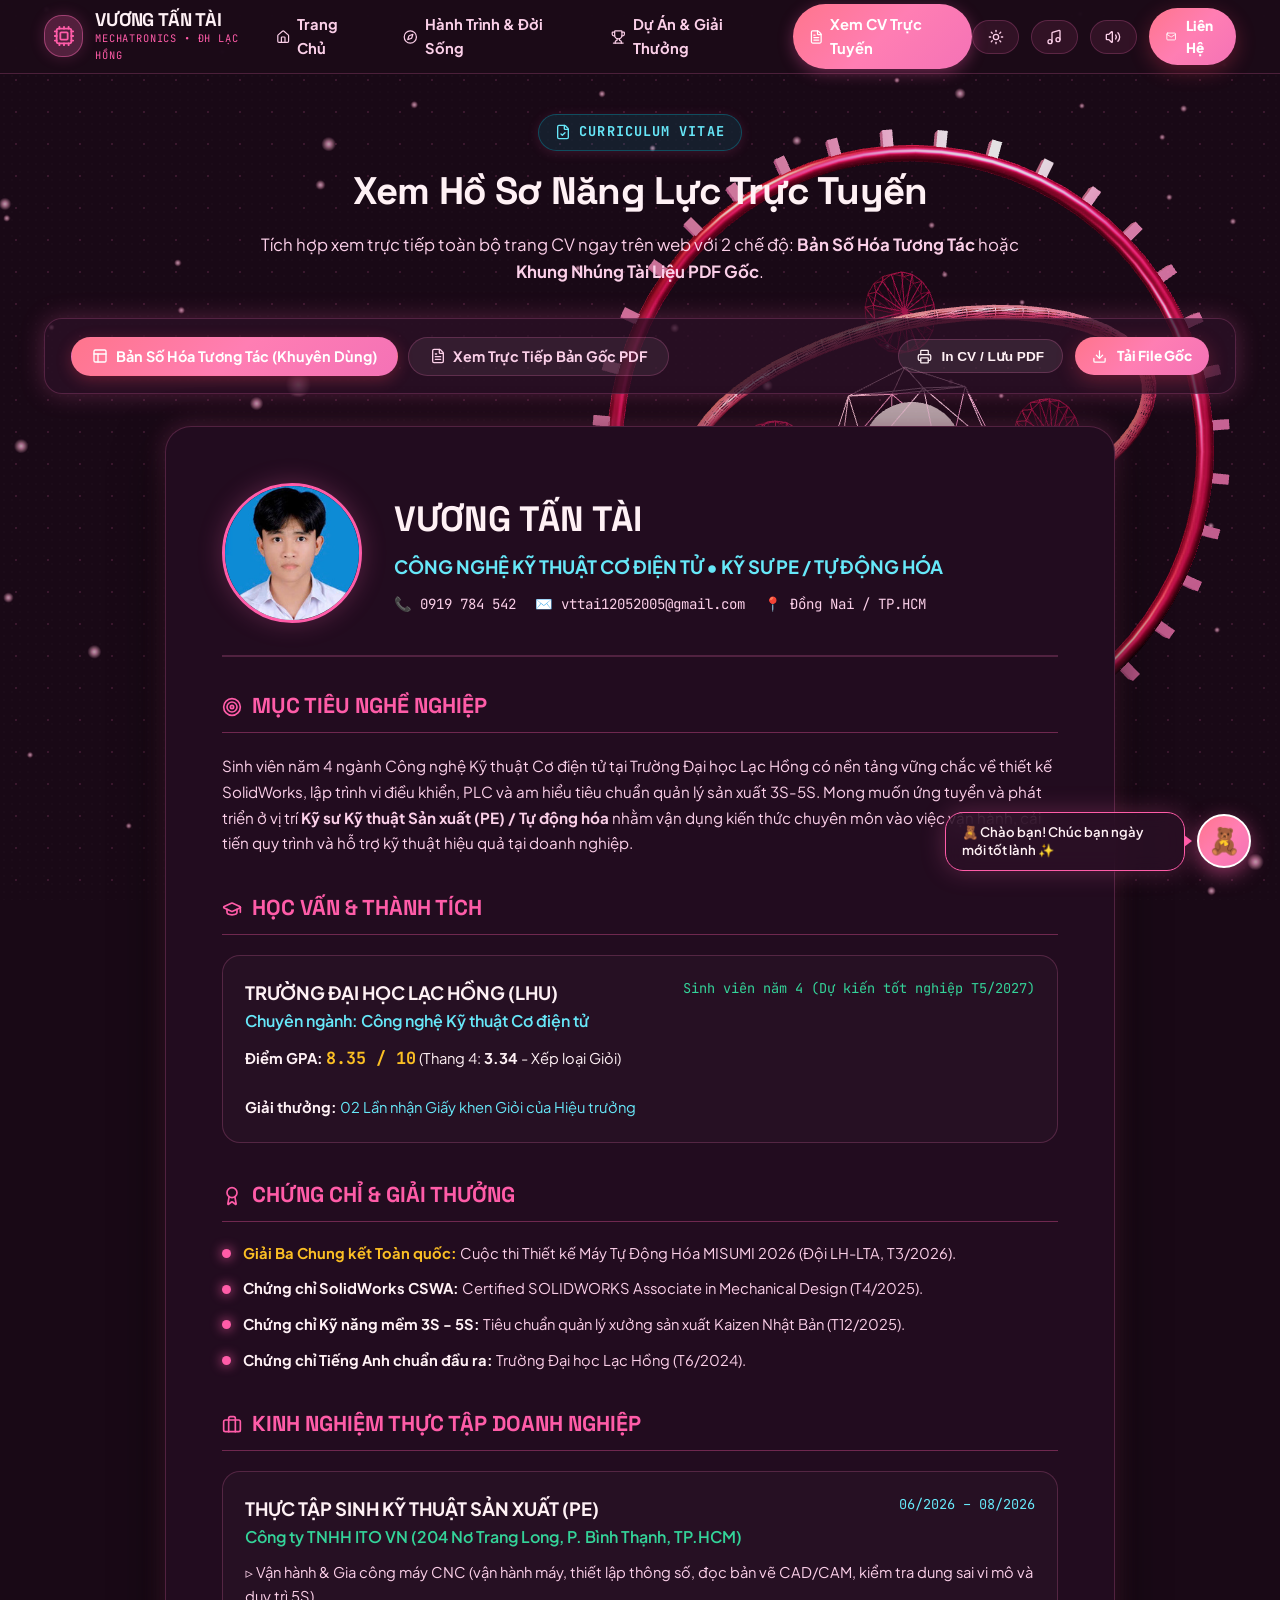
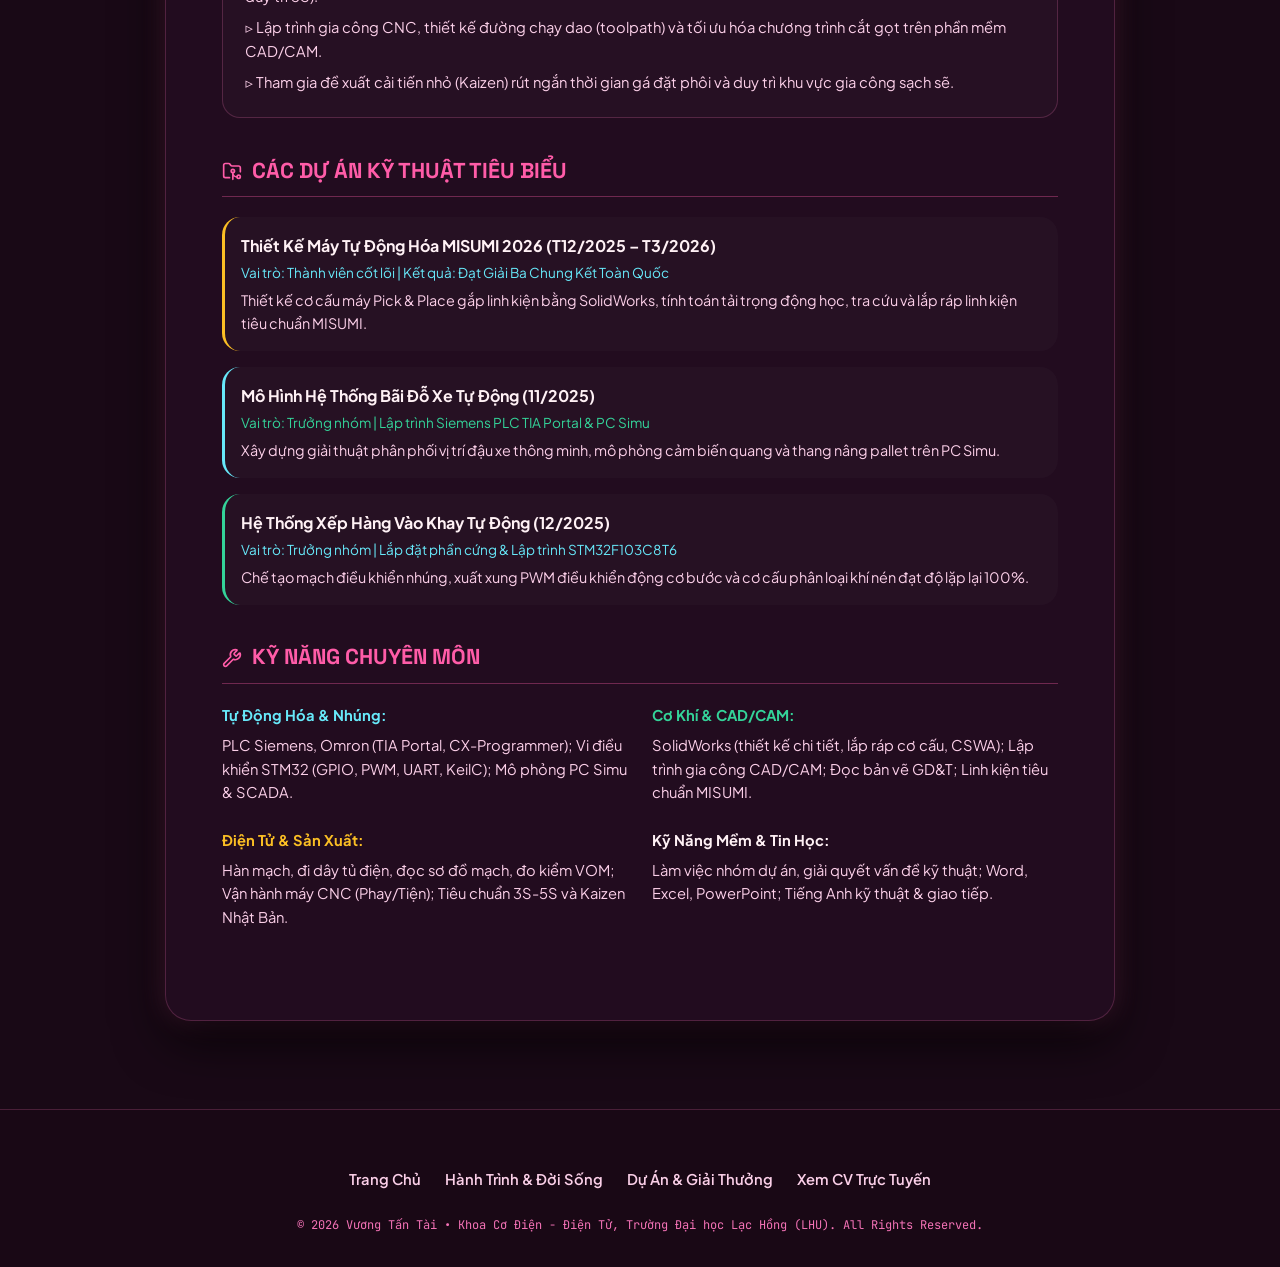
==== commit c70a17b7: "feat: auto play background music on load with boosted volume" ====
--- a/cv.html
+++ b/cv.html
@@ -18,6 +18,9 @@
   <link rel="icon" type="image/svg+xml" href="assets/images/svg/lhu-logo.svg">
 </head>
 <body>
+
+  <!-- Background Music Audio -->
+  <audio id="bgm-audio" autoplay loop preload="auto" src="assets/audio/bgm.mp3"></audio>
 
   <!-- Three.js 3D Background Scene -->
   <div id="three-canvas-container"></div>
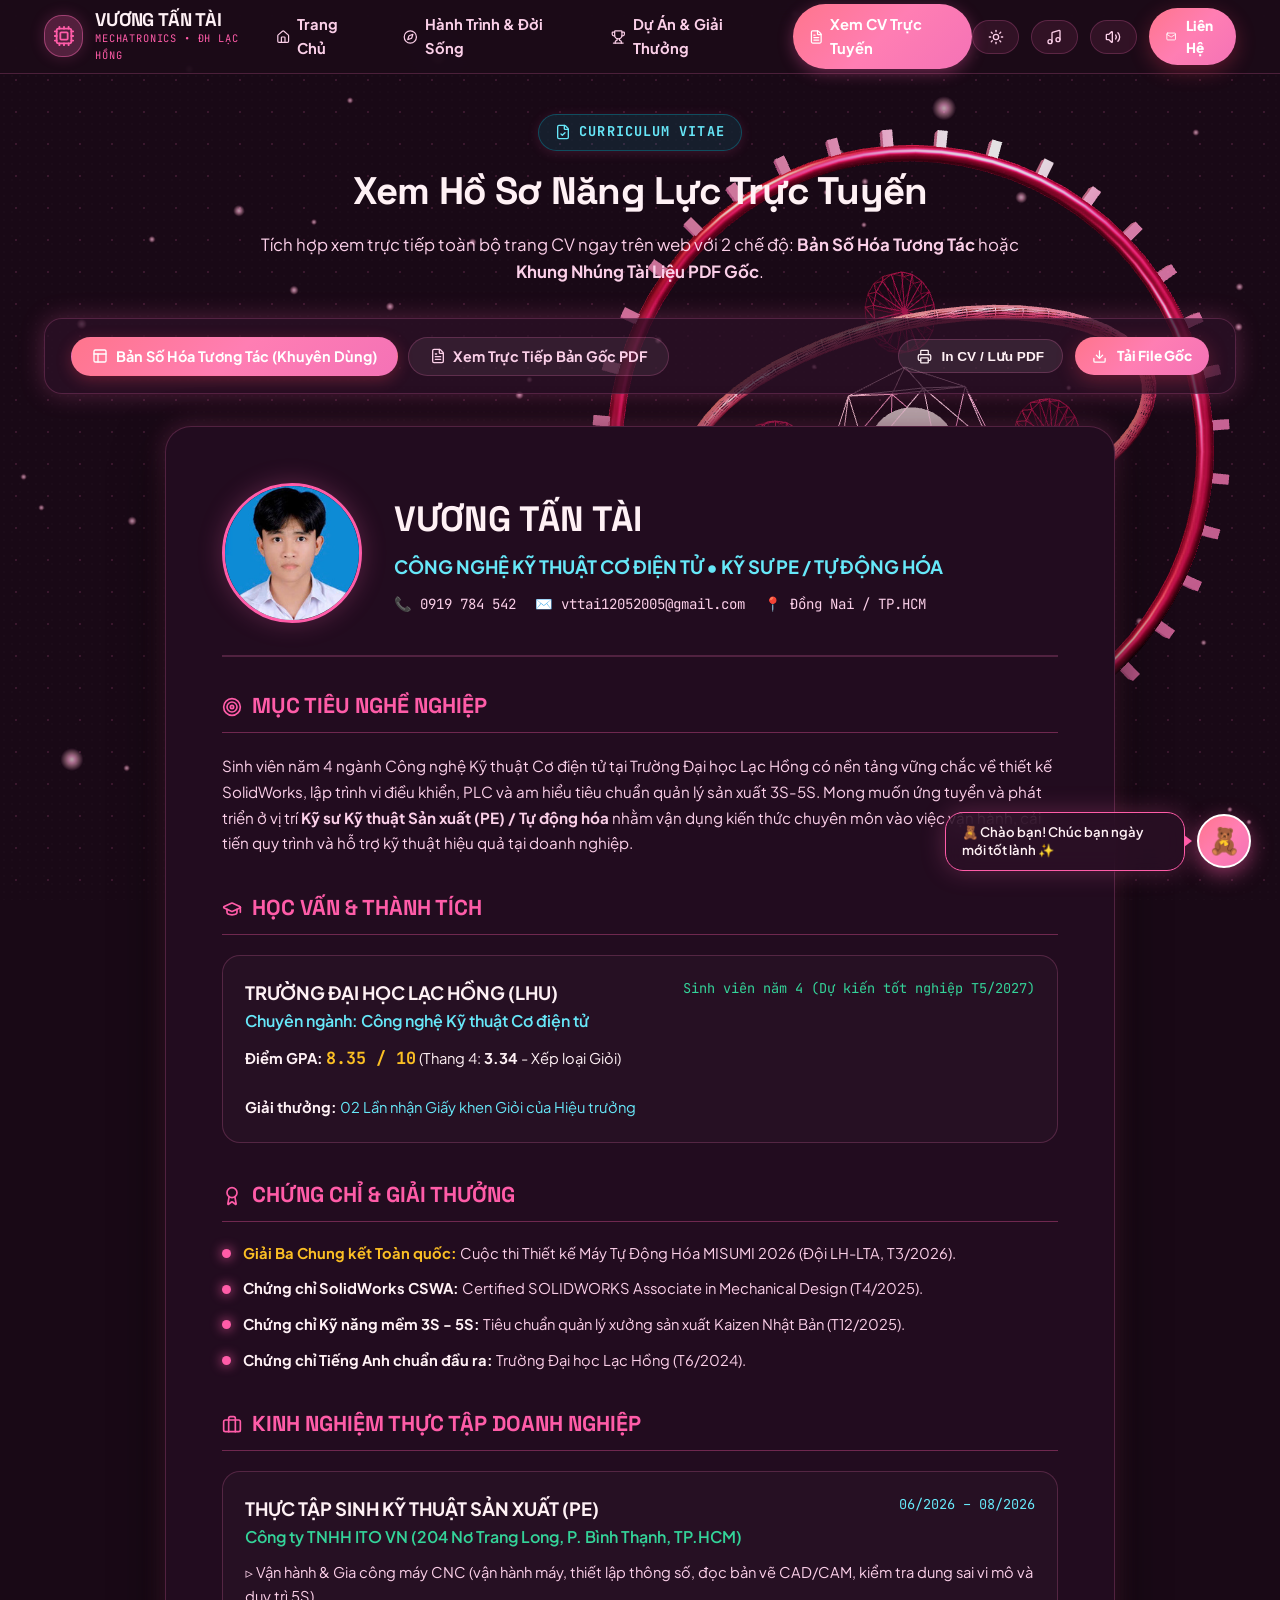
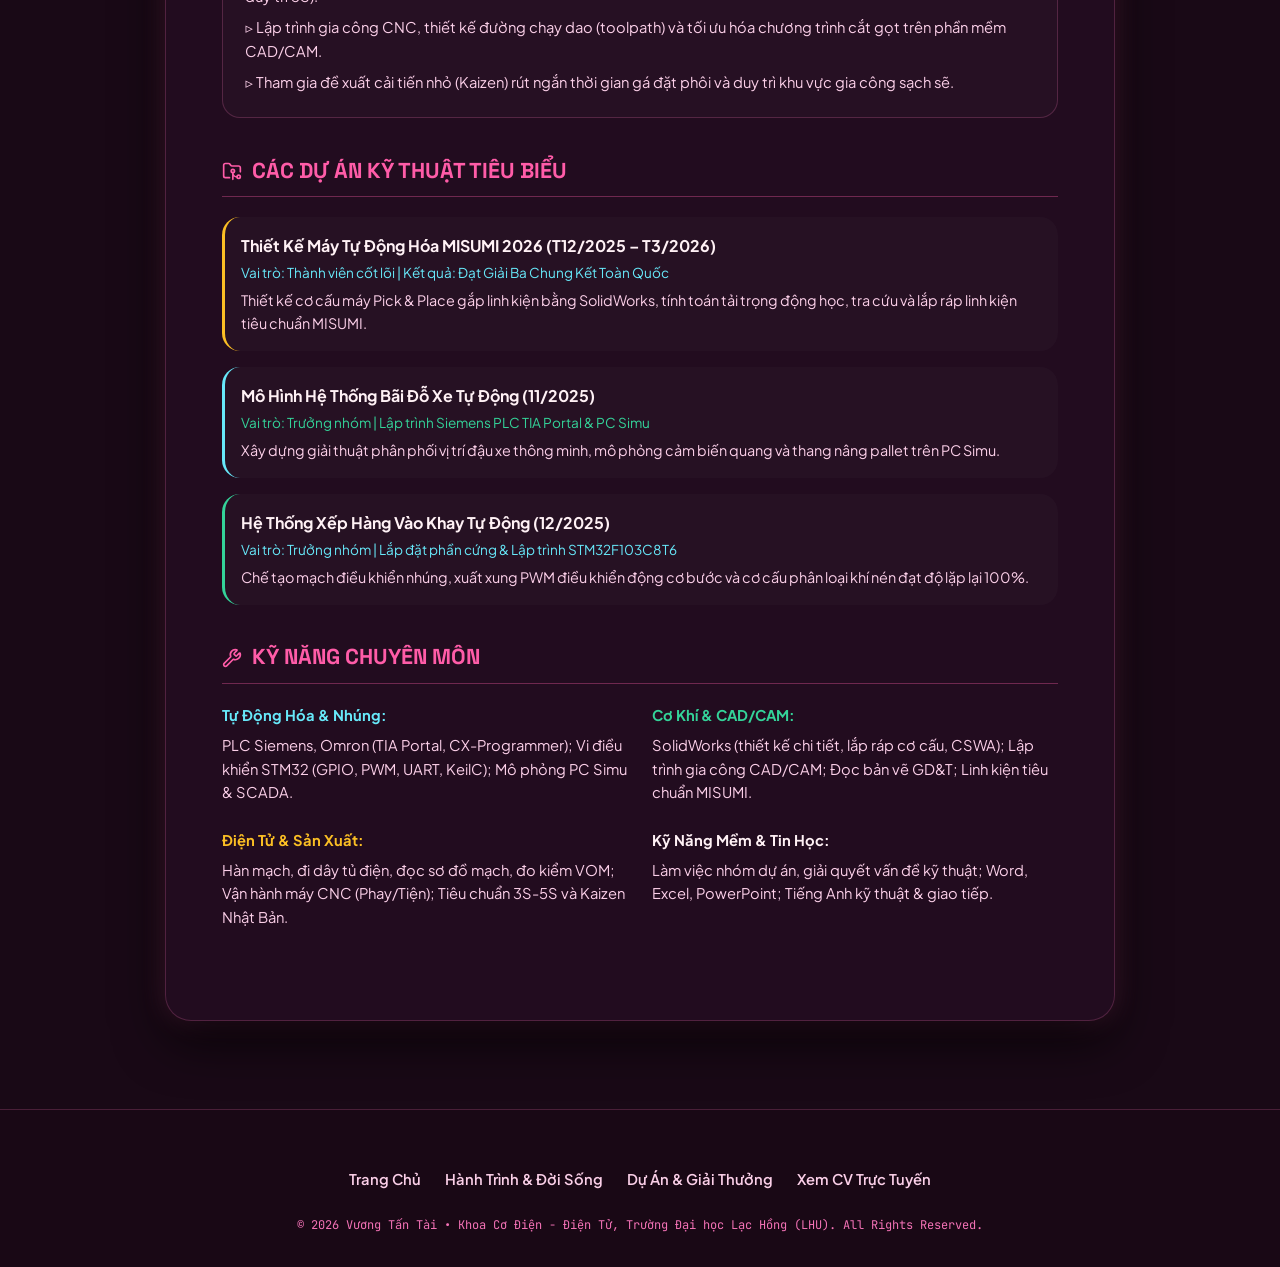
==== commit 05947c7d: "feat: set new mp3 as default bgm and alternate tracks on header music click" ====
--- a/cv.html
+++ b/cv.html
@@ -20,7 +20,7 @@
 <body>
 
   <!-- Background Music Audio -->
-  <audio id="bgm-audio" autoplay loop preload="auto" src="assets/audio/bgm.mp3"></audio>
+  <audio id="bgm-audio" autoplay loop preload="auto" src="assets/audio/bgm-default.mp3"></audio>
 
   <!-- Three.js 3D Background Scene -->
   <div id="three-canvas-container"></div>
